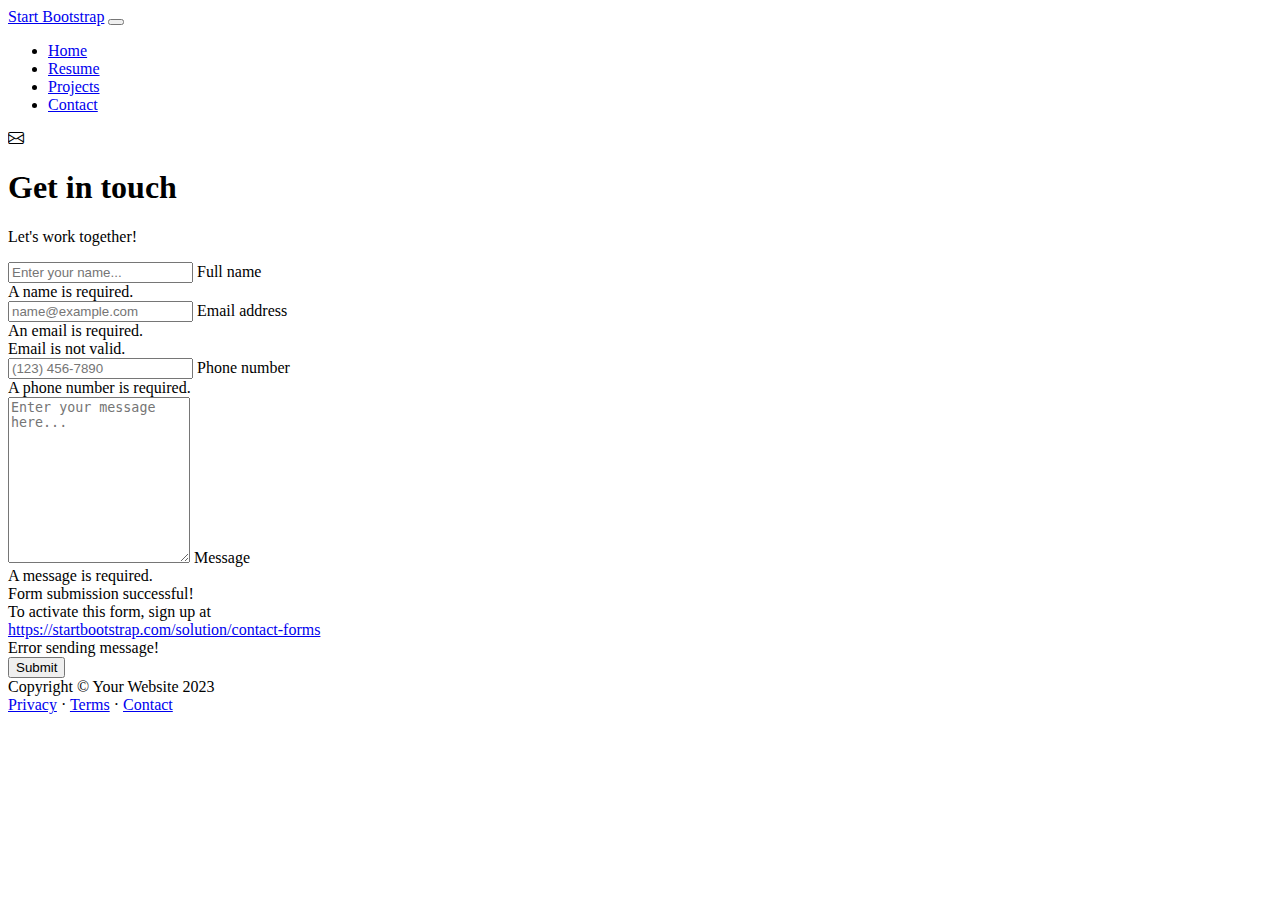
==== contact.html @ f2445f00 "Initial Commit" ====
<!DOCTYPE html>
<html lang="en">
    <head>
        <meta charset="utf-8" />
        <meta name="viewport" content="width=device-width, initial-scale=1, shrink-to-fit=no" />
        <meta name="description" content />
        <meta name="author" content />
        <title>Modern Business - Start Bootstrap Template</title>
        <!-- Favicon-->
        <link rel="icon" type="image/x-icon" href="assets/favicon.ico" />
        <!-- Custom Google font-->
        <link rel="preconnect" href="https://fonts.googleapis.com" />
        <link rel="preconnect" href="https://fonts.gstatic.com" crossorigin />
        <link href="https://fonts.googleapis.com/css2?family=Plus+Jakarta+Sans:wght@100;200;300;400;500;600;700;800;900&amp;display=swap" rel="stylesheet" />
        <!-- Bootstrap icons-->
        <link href="https://cdn.jsdelivr.net/npm/bootstrap-icons@1.8.1/font/bootstrap-icons.css" rel="stylesheet" />
        <!-- Core theme CSS (includes Bootstrap)-->
        <link href="css/styles.css" rel="stylesheet" />
    </head>
    <body class="d-flex flex-column">
        <main class="flex-shrink-0">
            <!-- Navigation-->
            <nav class="navbar navbar-expand-lg navbar-light bg-white py-3">
                <div class="container px-5">
                    <a class="navbar-brand" href="index.html"><span class="fw-bolder text-primary">Start Bootstrap</span></a>
                    <button class="navbar-toggler" type="button" data-bs-toggle="collapse" data-bs-target="#navbarSupportedContent" aria-controls="navbarSupportedContent" aria-expanded="false" aria-label="Toggle navigation"><span class="navbar-toggler-icon"></span></button>
                    <div class="collapse navbar-collapse" id="navbarSupportedContent">
                        <ul class="navbar-nav ms-auto mb-2 mb-lg-0 small fw-bolder">
                            <li class="nav-item"><a class="nav-link" href="index.html">Home</a></li>
                            <li class="nav-item"><a class="nav-link" href="resume.html">Resume</a></li>
                            <li class="nav-item"><a class="nav-link" href="projects.html">Projects</a></li>
                            <li class="nav-item"><a class="nav-link" href="contact.html">Contact</a></li>
                        </ul>
                    </div>
                </div>
            </nav>
            <!-- Page content-->
            <section class="py-5">
                <div class="container px-5">
                    <!-- Contact form-->
                    <div class="bg-light rounded-4 py-5 px-4 px-md-5">
                        <div class="text-center mb-5">
                            <div class="feature bg-primary bg-gradient-primary-to-secondary text-white rounded-3 mb-3"><i class="bi bi-envelope"></i></div>
                            <h1 class="fw-bolder">Get in touch</h1>
                            <p class="lead fw-normal text-muted mb-0">Let's work together!</p>
                        </div>
                        <div class="row gx-5 justify-content-center">
                            <div class="col-lg-8 col-xl-6">
                                <!-- * * * * * * * * * * * * * * *-->
                                <!-- * * SB Forms Contact Form * *-->
                                <!-- * * * * * * * * * * * * * * *-->
                                <!-- This form is pre-integrated with SB Forms.-->
                                <!-- To make this form functional, sign up at-->
                                <!-- https://startbootstrap.com/solution/contact-forms-->
                                <!-- to get an API token!-->
                                <form id="contactForm" data-sb-form-api-token="API_TOKEN">
                                    <!-- Name input-->
                                    <div class="form-floating mb-3">
                                        <input class="form-control" id="name" type="text" placeholder="Enter your name..." data-sb-validations="required" />
                                        <label for="name">Full name</label>
                                        <div class="invalid-feedback" data-sb-feedback="name:required">A name is required.</div>
                                    </div>
                                    <!-- Email address input-->
                                    <div class="form-floating mb-3">
                                        <input class="form-control" id="email" type="email" placeholder="name@example.com" data-sb-validations="required,email" />
                                        <label for="email">Email address</label>
                                        <div class="invalid-feedback" data-sb-feedback="email:required">An email is required.</div>
                                        <div class="invalid-feedback" data-sb-feedback="email:email">Email is not valid.</div>
                                    </div>
                                    <!-- Phone number input-->
                                    <div class="form-floating mb-3">
                                        <input class="form-control" id="phone" type="tel" placeholder="(123) 456-7890" data-sb-validations="required" />
                                        <label for="phone">Phone number</label>
                                        <div class="invalid-feedback" data-sb-feedback="phone:required">A phone number is required.</div>
                                    </div>
                                    <!-- Message input-->
                                    <div class="form-floating mb-3">
                                        <textarea class="form-control" id="message" type="text" placeholder="Enter your message here..." style="height: 10rem" data-sb-validations="required"></textarea>
                                        <label for="message">Message</label>
                                        <div class="invalid-feedback" data-sb-feedback="message:required">A message is required.</div>
                                    </div>
                                    <!-- Submit success message-->
                                    <!---->
                                    <!-- This is what your users will see when the form-->
                                    <!-- has successfully submitted-->
                                    <div class="d-none" id="submitSuccessMessage">
                                        <div class="text-center mb-3">
                                            <div class="fw-bolder">Form submission successful!</div>
                                            To activate this form, sign up at
                                            <br />
                                            <a href="https://startbootstrap.com/solution/contact-forms">https://startbootstrap.com/solution/contact-forms</a>
                                        </div>
                                    </div>
                                    <!-- Submit error message-->
                                    <!---->
                                    <!-- This is what your users will see when there is-->
                                    <!-- an error submitting the form-->
                                    <div class="d-none" id="submitErrorMessage"><div class="text-center text-danger mb-3">Error sending message!</div></div>
                                    <!-- Submit Button-->
                                    <div class="d-grid"><button class="btn btn-primary btn-lg disabled" id="submitButton" type="submit">Submit</button></div>
                                </form>
                            </div>
                        </div>
                    </div>
                </div>
            </section>
        </main>
        <!-- Footer-->
        <footer class="bg-white py-4 mt-auto">
            <div class="container px-5">
                <div class="row align-items-center justify-content-between flex-column flex-sm-row">
                    <div class="col-auto"><div class="small m-0">Copyright &copy; Your Website 2023</div></div>
                    <div class="col-auto">
                        <a class="small" href="#!">Privacy</a>
                        <span class="mx-1">&middot;</span>
                        <a class="small" href="#!">Terms</a>
                        <span class="mx-1">&middot;</span>
                        <a class="small" href="#!">Contact</a>
                    </div>
                </div>
            </div>
        </footer>
        <!-- Bootstrap core JS-->
        <script src="https://cdn.jsdelivr.net/npm/bootstrap@5.2.3/dist/js/bootstrap.bundle.min.js"></script>
        <!-- Core theme JS-->
        <script src="js/scripts.js"></script>
        <!-- * * * * * * * * * * * * * * * * * * * * * * * * * * * * * * * * * * * * * * * *-->
        <!-- * *                               SB Forms JS                               * *-->
        <!-- * * Activate your form at https://startbootstrap.com/solution/contact-forms * *-->
        <!-- * * * * * * * * * * * * * * * * * * * * * * * * * * * * * * * * * * * * * * * *-->
        <script src="https://cdn.startbootstrap.com/sb-forms-latest.js"></script>
    </body>
</html>
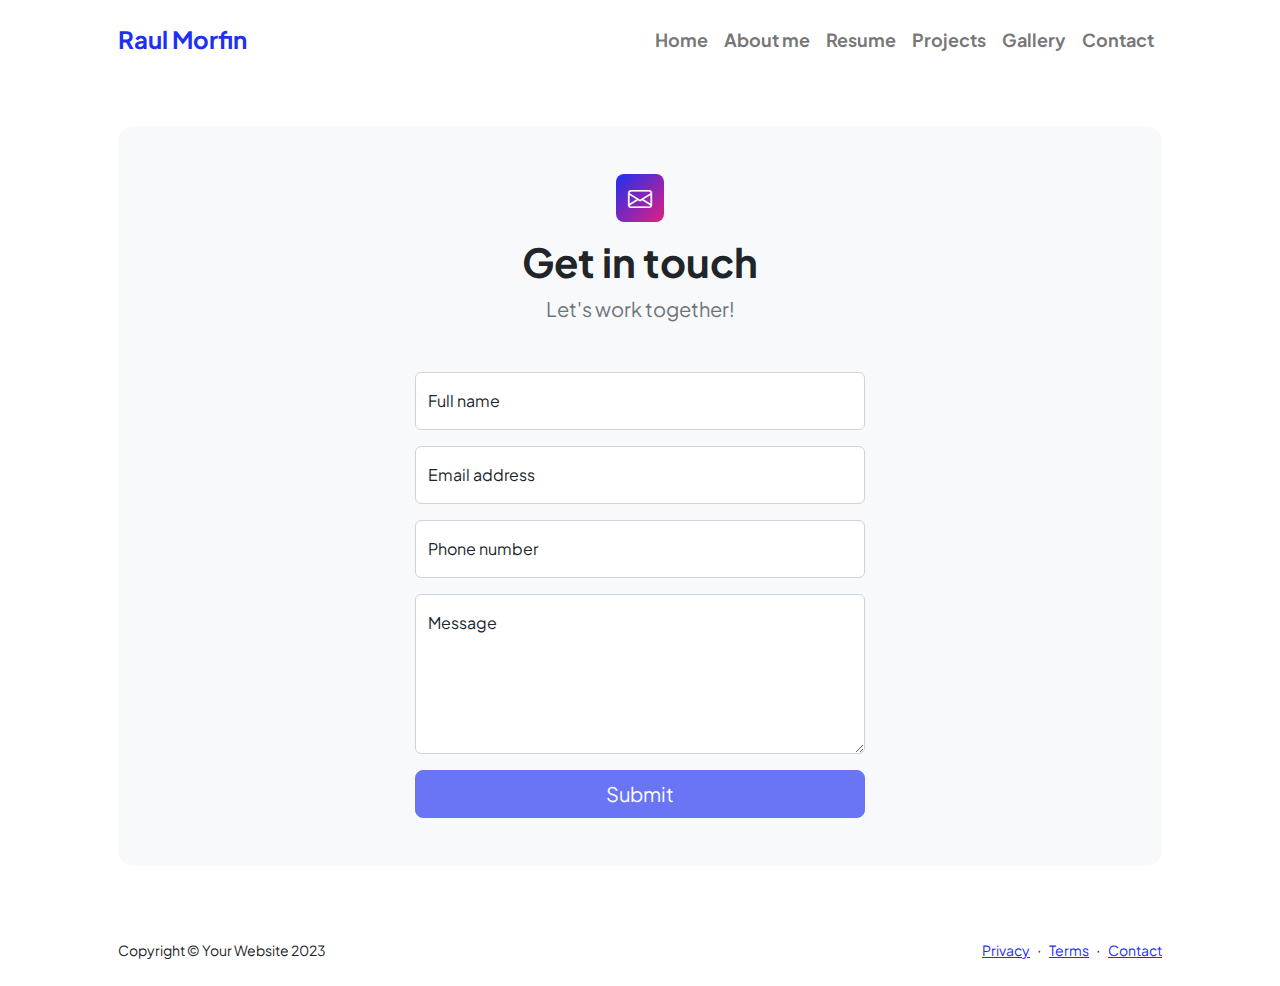
==== commit 80496190: "Changed nav bar on pages and commit js, css and assests" ====
--- a/contact.html
+++ b/contact.html
@@ -22,13 +22,15 @@
             <!-- Navigation-->
             <nav class="navbar navbar-expand-lg navbar-light bg-white py-3">
                 <div class="container px-5">
-                    <a class="navbar-brand" href="index.html"><span class="fw-bolder text-primary">Start Bootstrap</span></a>
+                    <a class="navbar-brand" href="index.html"><span class="fw-bolder text-primary" style="font-size: 24px;">Raul Morfin</span></a>
                     <button class="navbar-toggler" type="button" data-bs-toggle="collapse" data-bs-target="#navbarSupportedContent" aria-controls="navbarSupportedContent" aria-expanded="false" aria-label="Toggle navigation"><span class="navbar-toggler-icon"></span></button>
                     <div class="collapse navbar-collapse" id="navbarSupportedContent">
-                        <ul class="navbar-nav ms-auto mb-2 mb-lg-0 small fw-bolder">
+                        <ul class="navbar-nav ms-auto mb-2 mb-lg-0 small fw-bolder" style="font-size: 18px;">
                             <li class="nav-item"><a class="nav-link" href="index.html">Home</a></li>
+                            <li class="nav-item"><a class="nav-link" href="about.html">About me</a></li>
                             <li class="nav-item"><a class="nav-link" href="resume.html">Resume</a></li>
                             <li class="nav-item"><a class="nav-link" href="projects.html">Projects</a></li>
+                            <li class="nav-item"><a class="nav-link" href="gallery.html">Gallery</a></li>
                             <li class="nav-item"><a class="nav-link" href="contact.html">Contact</a></li>
                         </ul>
                     </div>
